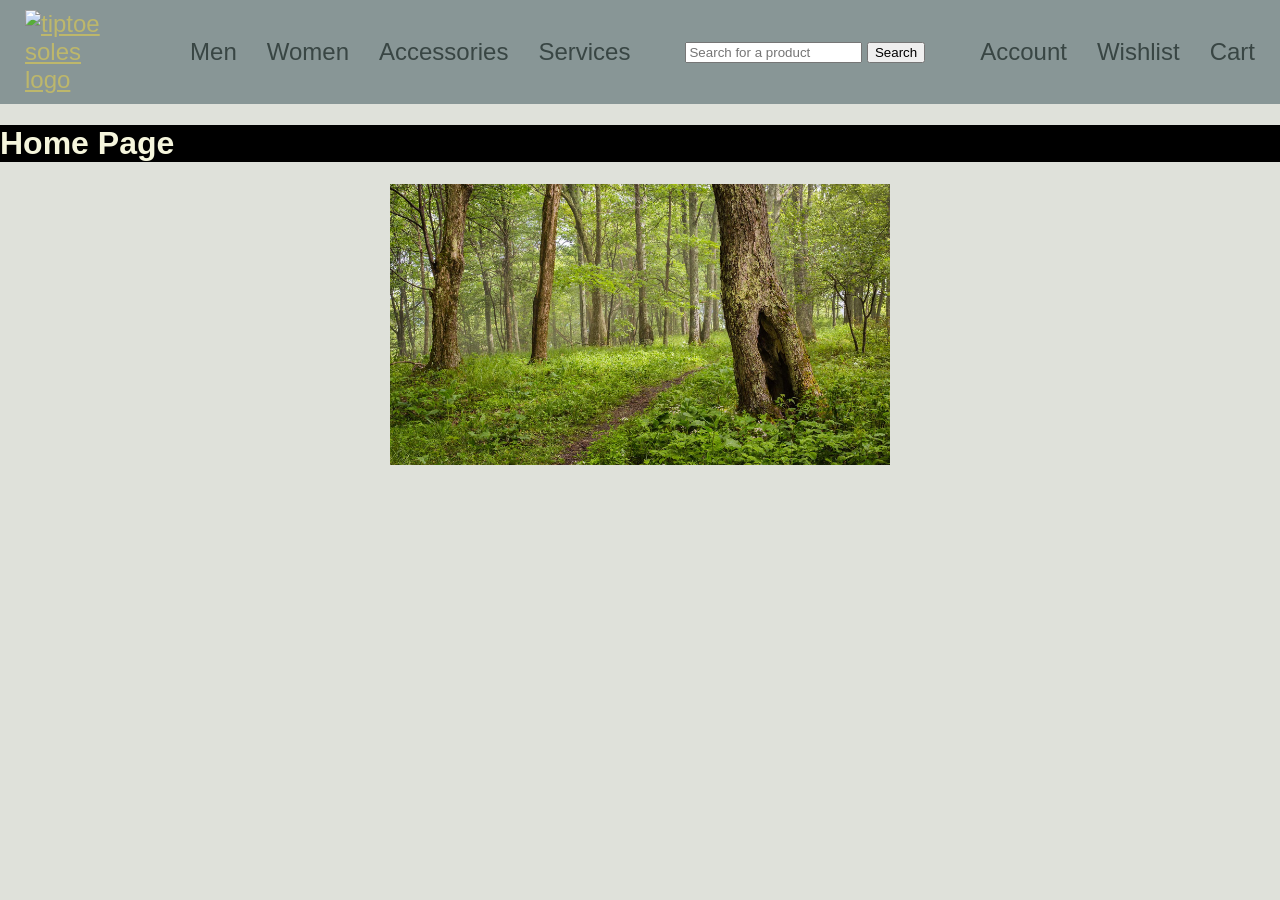
==== index.html @ 70f91149 "responsive" ====
<!DOCTYPE html>
<html lang="en">

<head>
    <title>Tiptoe Soles</title>
    <link rel="icon" href="images/SiteIcon.png">
    <link rel="stylesheet" href="styles.css">
    <link rel="stylesheet" href="responsive.css"
    <meta name="viewport" content="width=device-width,initial-scale=1">
</head>

<body>
    <header class="page-header">
        <button class="nav-button" id="menu-button">
            <img src="Images/burger.svg">
            <div class="bar"></div>
            <div class="bar"></div>
            <div class="bar"></div>

        </button>
        <a href="index.html">
            <img class="logo" src="images/TipToe Soles_Logo.png" alt="tiptoe soles logo">
        </a>
        <!-- category menu -->
        <nav class="navigation">
            <a href="men.html">Men</a>
            <a href="women.html">Women</a>
            <a href="accessories.html">Accessories</a>
            <a href="services.html">Services</a>
        </nav>
        <!-- search form -->
        <form id="search" method="get" action="">
            <input type="search" name="keywords" id="keywords" placeholder="Search for a product">
            <button type="submit">Search</button>
        </form>
        <nav class="navigation">
            <a href="account.html">Account</a>
            <a href="wishlist.html">Wishlist</a>
            <a href="cart.html">Cart</a>
        </nav>
    </header>
    <h1>Home Page</h1>
    <img class="home-image" src="forest.jpg" alt="green forest">
</body>

</html>
---- styles.css ----
:root {
    --alabaster: hsla(77, 11%, 87%, 1);
    --timberwolf: hsla(70, 12%, 81%, 1);
    --ash-gray: hsla(98, 6%, 73%, 1);
    --cadet-gray: hsla(180, 6%, 56%, 1);
    --hookers-green: hsla(169, 10%, 25%, 1);
}

body {
    background-color: var(--alabaster);
    color: var(--hookers-green);
    font-family: Arial, Helvetica, sans-serif;
    margin: 0px;
}

a {
    font-size: 150%;
}

a:link {
    color: darkkhaki;
}

a:visited {
    color: #f97ed0;
}

a:hover {
    color: white;
}

a:active {
    color: chartreuse;
}

h1 {
    color: beige;
    background-color: black;
}

img {
    max-width: 100%;
}

.home-image {
    width: 500px;
    margin: auto;
    display: block;
}

.about-image {
    width: 700px;
    margin: auto;
    display: block;
}

/* header for page */
.page-header {
    display: flex;
    flex-direction: row;
    justify-content: space-between;
    align-items: center;
    background-color: var(--cadet-gray);
    flex-wrap: wrap;
    padding-left: 15px;
    padding-right: 15px;
}

.logo {
    max-width: 100px;
    min-width: 60px;
    padding: 10px;
}
.navigation {
    display: flex;
    flex-direction: row;
    flex-wrap: wrap;
    gap: 10px;
}
.navigation a {
    color: var(--hookers-green);
    text-decoration: none;
    padding: 10px;
}
.nav-button {
   background-color: transparent;
   width: 44px;
   height: 44px;
   border-style: solid;
   border-color: var(--alabaster);
   border-radius: 5px;
   display: none;
}
.nav-button img{
   width: 40px;
}
@media screen and (max-width: 420px){
   .logo{
      max-width: 70px;
   }
}
---- responsive.css ----
@media screen and (max-width: 480px) {
    .logo{
        max-width:70px
    }
    .nav-button {
        display: block;
    }
}
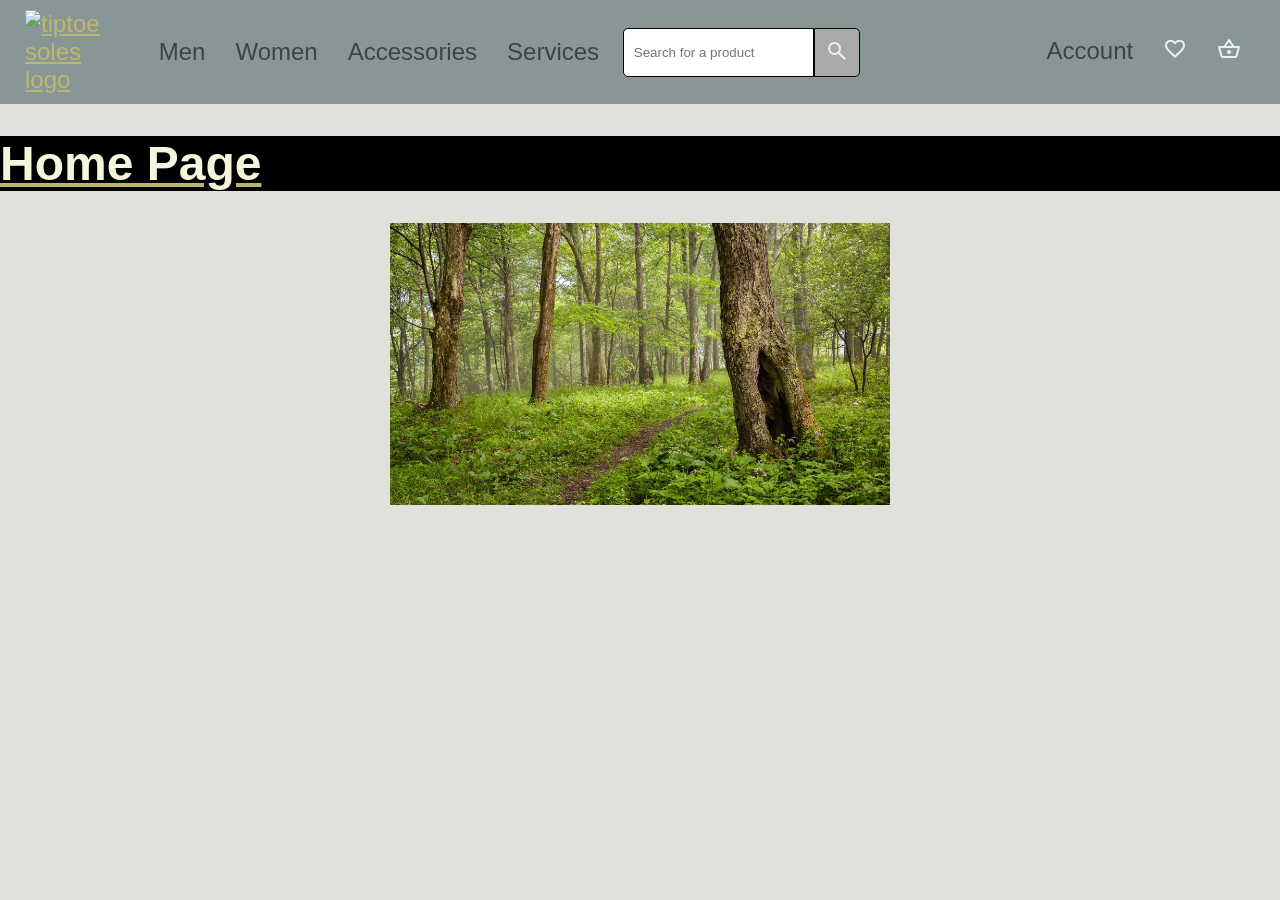
==== commit de4adbb6: "update" ====
--- a/index.html
+++ b/index.html
@@ -5,7 +5,7 @@
     <title>Tiptoe Soles</title>
     <link rel="icon" href="images/SiteIcon.png">
     <link rel="stylesheet" href="styles.css">
-    <link rel="stylesheet" href="responsive.css"
+    <link rel="stylesheet" href="responsive.css">
     <meta name="viewport" content="width=device-width,initial-scale=1">
 </head>
 
@@ -22,7 +22,7 @@
             <img class="logo" src="images/TipToe Soles_Logo.png" alt="tiptoe soles logo">
         </a>
         <!-- category menu -->
-        <nav class="navigation">
+        <nav class="navigation" id="main">
             <a href="men.html">Men</a>
             <a href="women.html">Women</a>
             <a href="accessories.html">Accessories</a>
@@ -31,16 +31,21 @@
         <!-- search form -->
         <form id="search" method="get" action="">
             <input type="search" name="keywords" id="keywords" placeholder="Search for a product">
-            <button type="submit">Search</button>
+            <button type="submit">
+                <img src="Images/search.svg">
+            </button>
+
         </form>
         <nav class="navigation">
             <a href="account.html">Account</a>
-            <a href="wishlist.html">Wishlist</a>
-            <a href="cart.html">Cart</a>
+            <a href="wishlist.html">
+                <img src="Images/wishlist.svg" alt="wishlist">
+            <a href="cart.html">
+                <img src="Images/basket.svg" alt="shopping cart">
         </nav>
     </header>
     <h1>Home Page</h1>
     <img class="home-image" src="forest.jpg" alt="green forest">
 </body>
 
-</html>
+</html>
--- a/styles.css
+++ b/styles.css
@@ -94,8 +94,27 @@
 .nav-button img{
    width: 40px;
 }
+#search {
+    display: flex;
+    flex-direction: row;
+    min-width: 400px;
+    max-width: 100%;
+   }
+   #search input {
+    padding: 10px;
+    border: solid 1px;
+    border-radius:  5px 0px 0px 5px;
+   }
+   #search button {
+    padding: 10px;
+    border: solid 1px;
+    background-color:darkgray;
+    border-radius: 0px 5px 5px 0px;
+   }
+   
 @media screen and (max-width: 420px){
    .logo{
       max-width: 70px;
    }
+   
 }
--- a/responsive.css
+++ b/responsive.css
@@ -5,4 +5,13 @@
     .nav-button {
         display: block;
     }
+    #search button {
+        display: none;
+    }
+    #main {
+        order:3;
+        flex-direction: column;
+        max-height: 0;
+        overflow: hidden;
+    }
 }
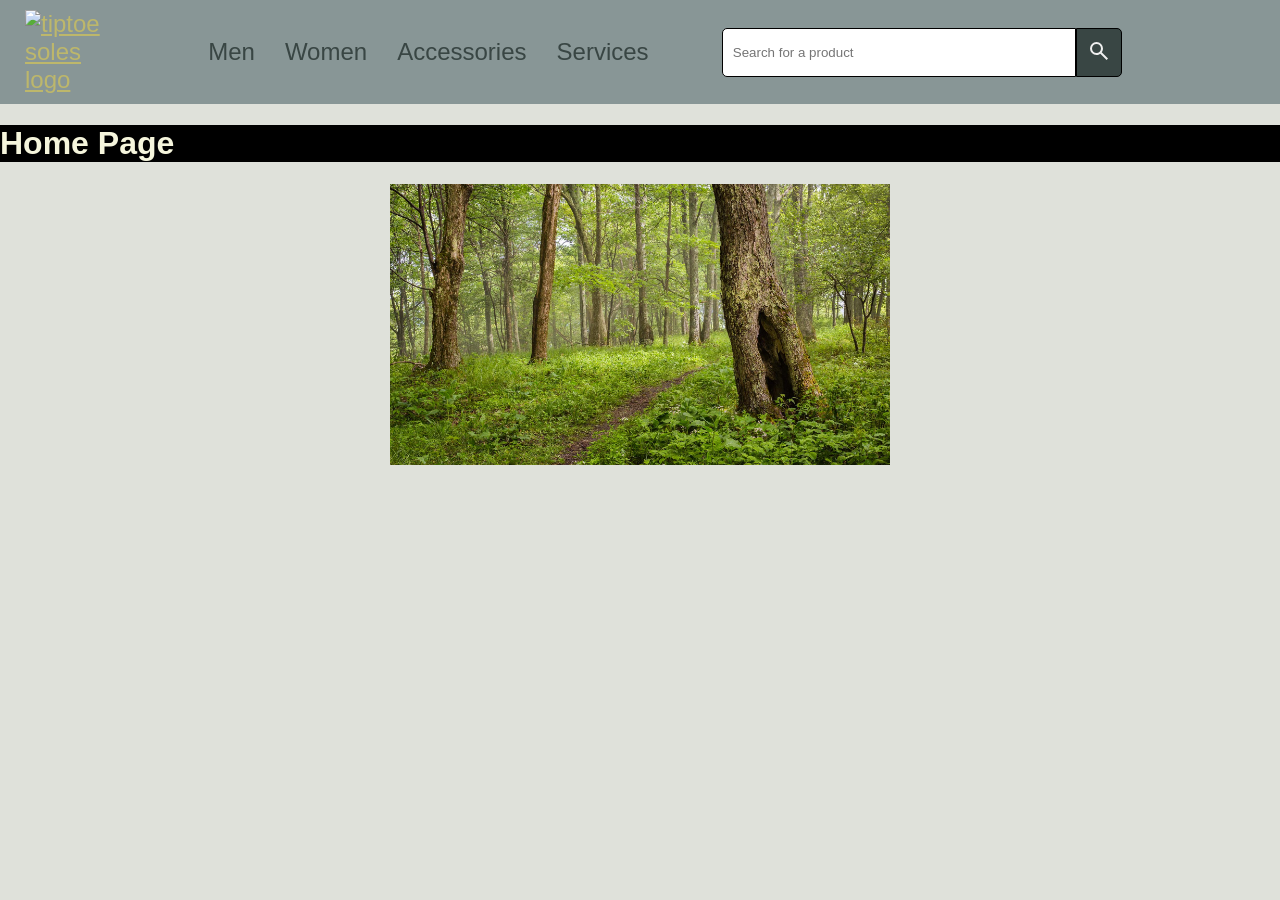
==== commit bfd1652f: "updates from 21/10/2025" ====
--- a/index.html
+++ b/index.html
@@ -6,18 +6,18 @@
     <link rel="icon" href="images/SiteIcon.png">
     <link rel="stylesheet" href="styles.css">
     <link rel="stylesheet" href="responsive.css">
+    <link rel="stylesheet" href="https://cdnjs.cloudflare.com/ajax/libs/font-awesome/7.0.1/css/all.min.css" integrity="sha512-2SwdPD6INVrV/lHTZbO2nodKhrnDdJK9/kg2XD1r9uGqPo1cUbujc+IYdlYdEErWNu69gVcYgdxlmVmzTWnetw==" crossorigin="anonymous" referrerpolicy="no-referrer" />
     <meta name="viewport" content="width=device-width,initial-scale=1">
+    <script src="script.js"></script>
 </head>
 
 <body>
     <header class="page-header">
         <button class="nav-button" id="menu-button">
             <img src="Images/burger.svg">
-            <div class="bar"></div>
-            <div class="bar"></div>
-            <div class="bar"></div>
-
-        </button>
+            </button> 
+           
+        
         <a href="index.html">
             <img class="logo" src="images/TipToe Soles_Logo.png" alt="tiptoe soles logo">
         </a>
@@ -36,12 +36,21 @@
             </button>
 
         </form>
-        <nav class="navigation">
-            <a href="account.html">Account</a>
+        <nav class="navigation" id="user-nav">
+            <a href="account.html">
+                <i class="fa-solid fa-user"></i>
+                <span class="sr-only">account</span>
+                </a>
+            
             <a href="wishlist.html">
-                <img src="Images/wishlist.svg" alt="wishlist">
+                <i class="fa-solid fa-heart"></i>
+                <span class="sr-only">wishlist</span>
+                </a>
             <a href="cart.html">
-                <img src="Images/basket.svg" alt="shopping cart">
+                <i class="fa-solid fa-cart-shopping"></i>
+                <span class="sr-only">cart</span>
+                </a>
+
         </nav>
     </header>
     <h1>Home Page</h1>
--- a/styles.css
+++ b/styles.css
@@ -4,6 +4,7 @@
     --ash-gray: hsla(98, 6%, 73%, 1);
     --cadet-gray: hsla(180, 6%, 56%, 1);
     --hookers-green: hsla(169, 10%, 25%, 1);
+    color-scheme: light dark;
 }
 
 body {
@@ -68,53 +69,80 @@
 
 .logo {
     max-width: 100px;
-    min-width: 60px;
+    min-width: 30px;
     padding: 10px;
 }
+
 .navigation {
     display: flex;
     flex-direction: row;
     flex-wrap: wrap;
     gap: 10px;
 }
+
 .navigation a {
     color: var(--hookers-green);
     text-decoration: none;
     padding: 10px;
 }
+.navigation a:hover {
+    color: var(--alabaster);
+}
+
 .nav-button {
-   background-color: transparent;
-   width: 44px;
-   height: 44px;
-   border-style: solid;
-   border-color: var(--alabaster);
-   border-radius: 5px;
-   display: none;
+    background-color: transparent;
+    width: 44px;
+    height: 44px;
+    border-style: solid;
+    border-color: var(--alabaster);
+    border-radius: 5px;
+    display: none;
 }
-.nav-button img{
-   width: 40px;
+
+.nav-button img {
+    width: 40px;
 }
+
 #search {
     display: flex;
     flex-direction: row;
     min-width: 400px;
     max-width: 100%;
-   }
-   #search input {
+}
+
+#search input {
     padding: 10px;
     border: solid 1px;
-    border-radius:  5px 0px 0px 5px;
-   }
-   #search button {
+    border-radius: 5px 0px 0px 5px;
+    flex: 1;
+}
+
+#search button {
     padding: 10px;
     border: solid 1px;
-    background-color:darkgray;
+    background-color: var(--hookers-green);
     border-radius: 0px 5px 5px 0px;
-   }
-   
+}
+
+.sr-only {
+    position: absolute;
+    left: -10000px;
+    top: auto;
+    width: 1px;
+    height: 1px;
+    overflow: hidden;
+}
 @media screen and (max-width: 420px){
    .logo{
       max-width: 70px;
    }
    
 }
+.sr-only {
+position:absolute;
+left:-10000px;
+top:auto;
+width:1px;
+height:1px;
+overflow:hidden;
+}
--- a/responsive.css
+++ b/responsive.css
@@ -1,17 +1,49 @@
+
 @media screen and (max-width: 480px) {
-    .logo{
-        max-width:70px
+    .logo {
+        max-width:40px;
+    }
+    .logo-link {
+        align-self: flex-start;
+    }
+    .page-header {
+        justify-content: flex-start;
+        padding-left: 5px;
+        padding-right: 5px;
     }
     .nav-button {
         display: block;
+    }
+    #search {
+        min-width: 50px;
+        /* max-width: 170px; */
+        flex: 1;
+    }
+    #search input {
+        max-width: 100%;
     }
     #search button {
         display: none;
     }
     #main {
-        order:3;
+        order: 3;
         flex-direction: column;
-        max-height: 0;
+        max-height: 0px;
         overflow: hidden;
+        transition: max-height 0.5s;
+        flex-wrap: nowrap;
     }
-}+    #main.open{
+        max-height: 50vh;
+    }
+    #user-nav a:nth-child(1) {
+        display: none;
+    }
+    #user-nav {
+        gap: 5px;
+        font-size: 0.7em;
+    }
+    #user-nav a {
+        padding: 5px;
+    }
+}
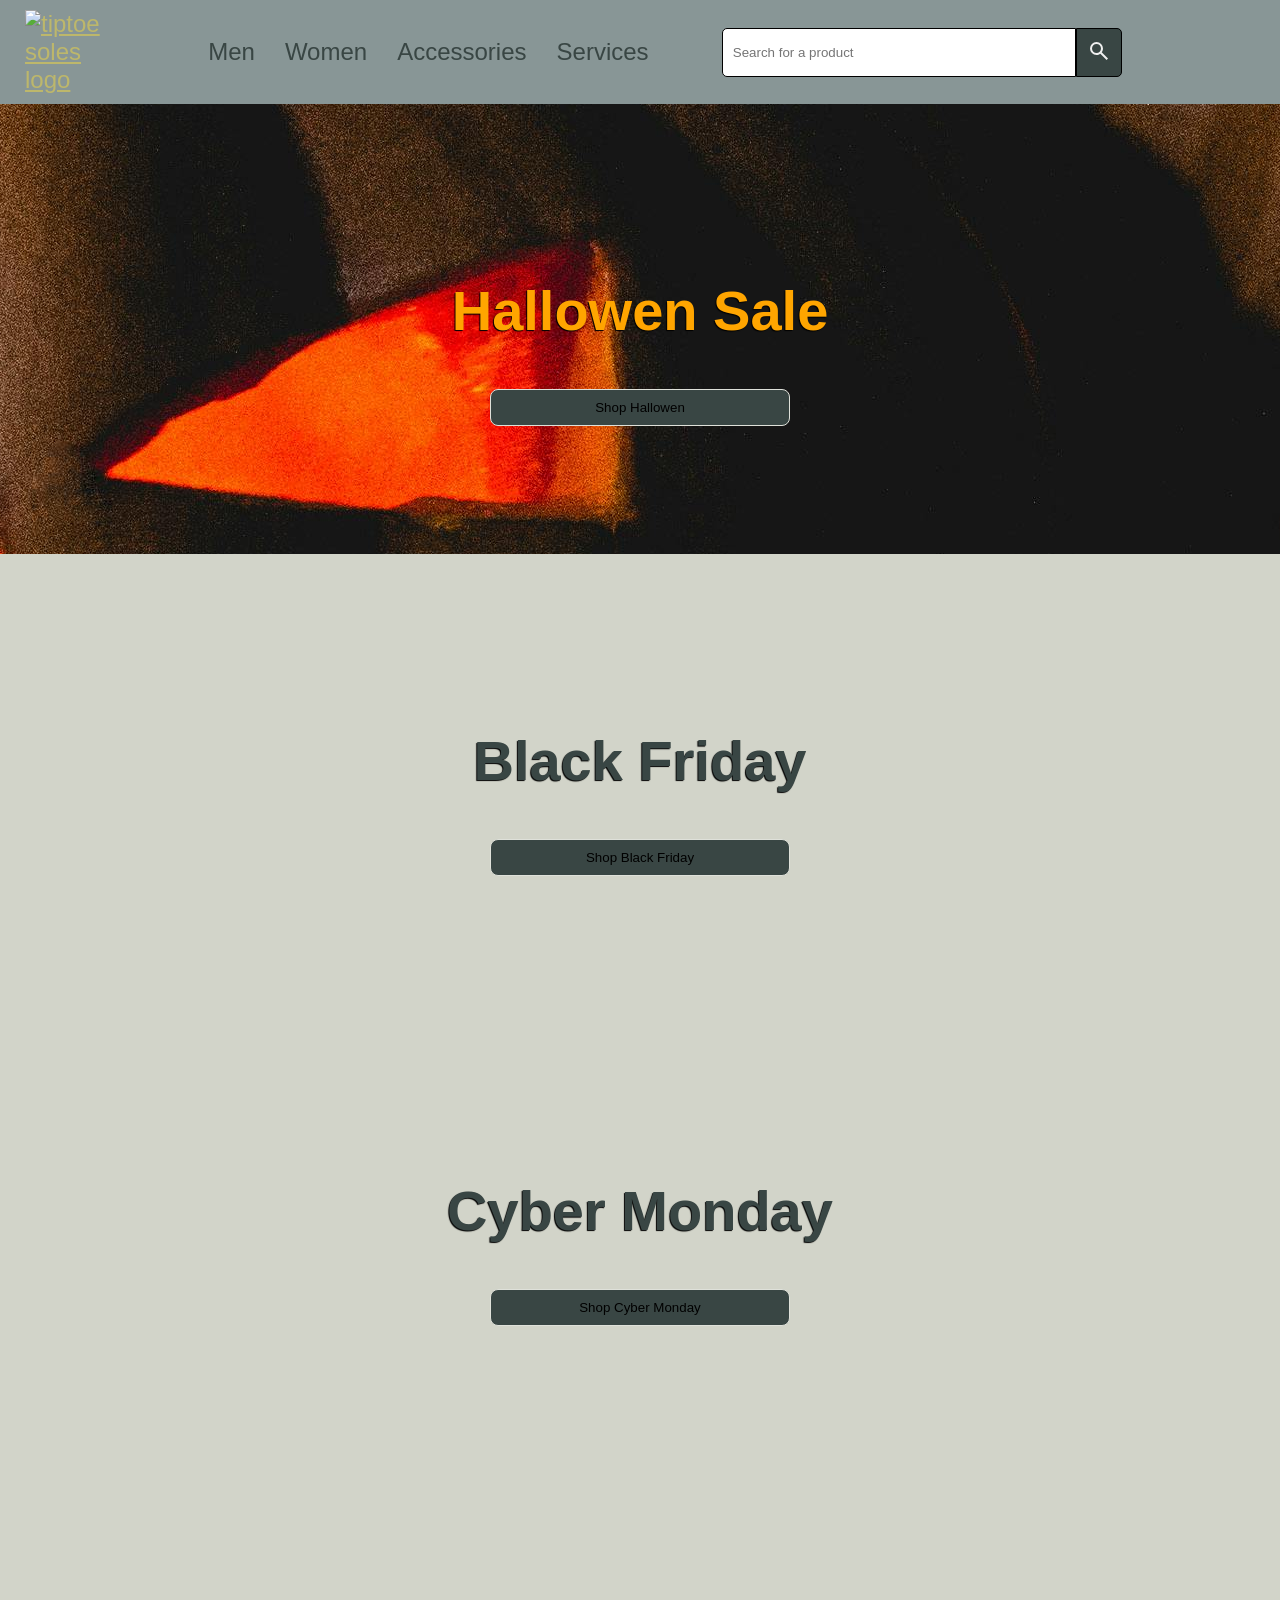
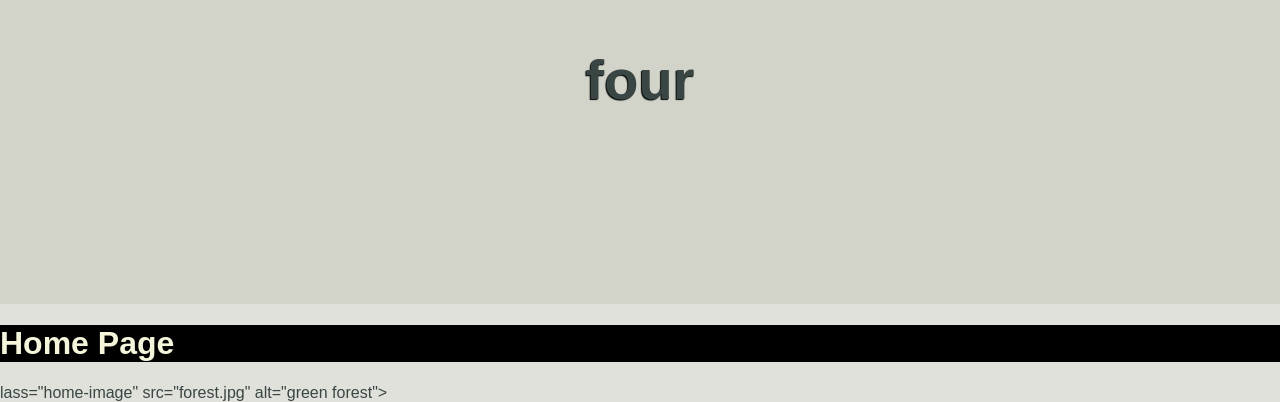
==== commit 7ae3d7ea: "28/10/2025 11:04am" ====
--- a/index.html
+++ b/index.html
@@ -7,8 +7,10 @@
     <link rel="stylesheet" href="styles.css">
     <link rel="stylesheet" href="responsive.css">
     <link rel="stylesheet" href="https://cdnjs.cloudflare.com/ajax/libs/font-awesome/7.0.1/css/all.min.css" integrity="sha512-2SwdPD6INVrV/lHTZbO2nodKhrnDdJK9/kg2XD1r9uGqPo1cUbujc+IYdlYdEErWNu69gVcYgdxlmVmzTWnetw==" crossorigin="anonymous" referrerpolicy="no-referrer" />
+    <link rel="stylesheet" href="https://unpkg.com/flickity@2/dist/flickity.min.css">
     <meta name="viewport" content="width=device-width,initial-scale=1">
     <script src="script.js"></script>
+    <script src="https://unpkg.com/flickity@2/dist/flickity.pkgd.min.js"></script>
 </head>
 
 <body>
@@ -17,7 +19,7 @@
             <img src="Images/burger.svg">
             </button> 
            
-        
+
         <a href="index.html">
             <img class="logo" src="images/TipToe Soles_Logo.png" alt="tiptoe soles logo">
         </a>
@@ -53,8 +55,25 @@
 
         </nav>
     </header>
-    <h1>Home Page</h1>
-    <img class="home-image" src="forest.jpg" alt="green forest">
+    <!--banner-->
+    <div class="main-carousel" data-flickity='{ "cellAlign": "left", "contain": true }'>
+    <div class="slide">
+        <h2>Hallowen Sale</h2>
+        <button>Shop Hallowen</button>
+    </div>
+    <div class="slide">
+        <h2>Black Friday</h2>
+        <button>Shop Black Friday</button>
+    </div>
+    <div class="slide">
+        <h2>Cyber Monday</h2>
+        <button>Shop Cyber Monday</button>
+    </div>
+    <div class="slide">
+        <h2>four</h2>
+    </div>
+    </div>
+    <h1>Home Page</h1>lass="home-image" src="forest.jpg" alt="green forest">
 </body>
 
 </html>
--- a/styles.css
+++ b/styles.css
@@ -145,4 +145,32 @@
 width:1px;
 height:1px;
 overflow:hidden;
-}+}
+
+/*------carousel------*/
+.slide {
+    width: 100%;
+    display: flex;
+    flex-direction: column;
+    justify-content: center;
+    align-items: center;
+    min-height: 50vh;
+    background-color: var(--timberwolf);
+    background-position: center;
+}
+.slide h2{
+    font-size: 3.5em;
+    text-shadow: -1px 1px 1px black;
+    
+}
+.slide button{
+    padding: 10px;
+    background-color: var(--hookers-green);
+    min-width: 300px;
+    border: solid 1px var(--alabaster);
+    border-radius: 8px;
+}
+.slide:nth-child(1){
+        background-image: url(Images/Halloween.jpg);
+        color: orange;
+    }
--- a/responsive.css
+++ b/responsive.css
@@ -1,4 +1,11 @@
-
+:root {
+    --alabaster: hsla(77, 11%, 87%, 1);
+    --timberwolf: hsla(70, 12%, 81%, 1);
+    --ash-gray: hsla(98, 6%, 73%, 1);
+    --cadet-gray: hsla(180, 6%, 56%, 1);
+    --hookers-green: hsla(169, 10%, 25%, 1);
+    color-scheme: light dark;
+}
 @media screen and (max-width: 480px) {
     .logo {
         max-width:40px;
@@ -10,6 +17,7 @@
         justify-content: flex-start;
         padding-left: 5px;
         padding-right: 5px;
+        position: relative;
     }
     .nav-button {
         display: block;
@@ -32,7 +40,14 @@
         overflow: hidden;
         transition: max-height 0.5s;
         flex-wrap: nowrap;
+        position: absolute;
+        top: 100%;
+        left: 0px;
+        min-width: 100%;
+        background-color: var(--cadet-gray);
+        z-index: 999;
     }
+    
     #main.open{
         max-height: 50vh;
     }
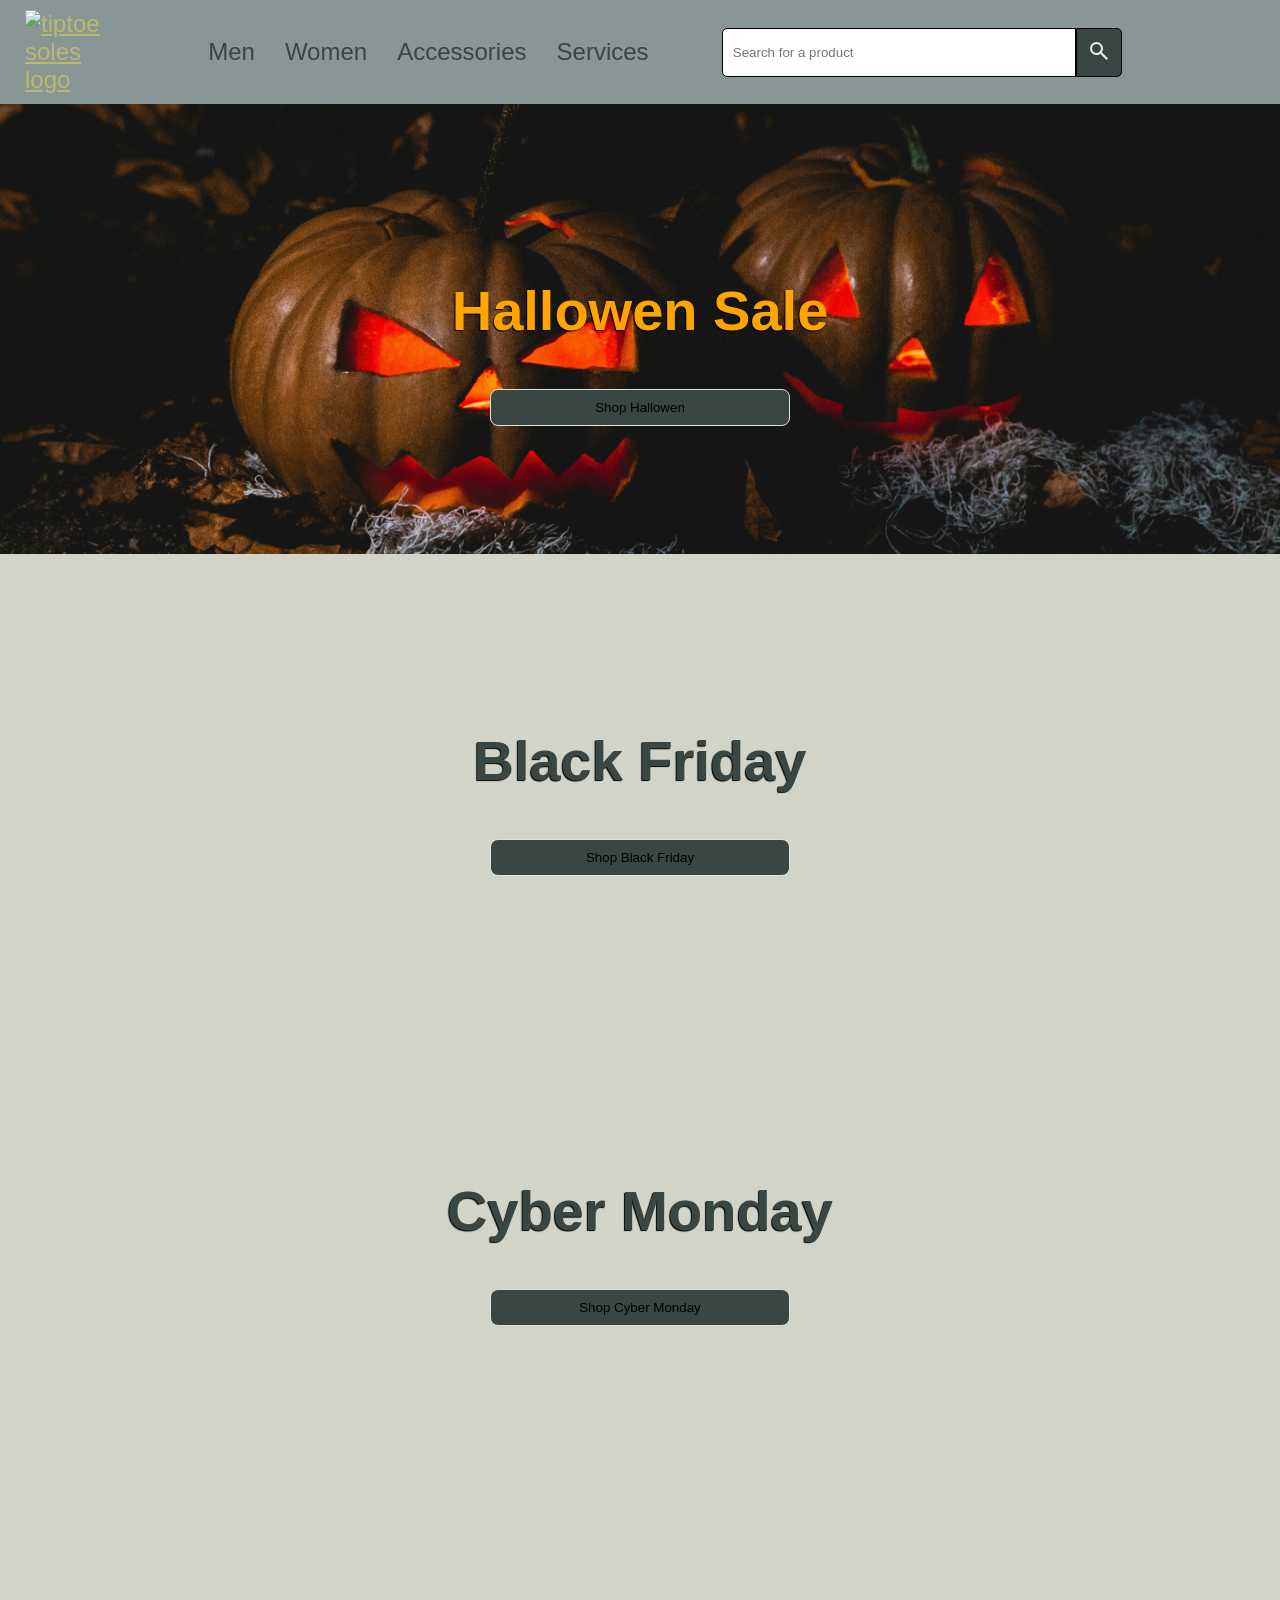
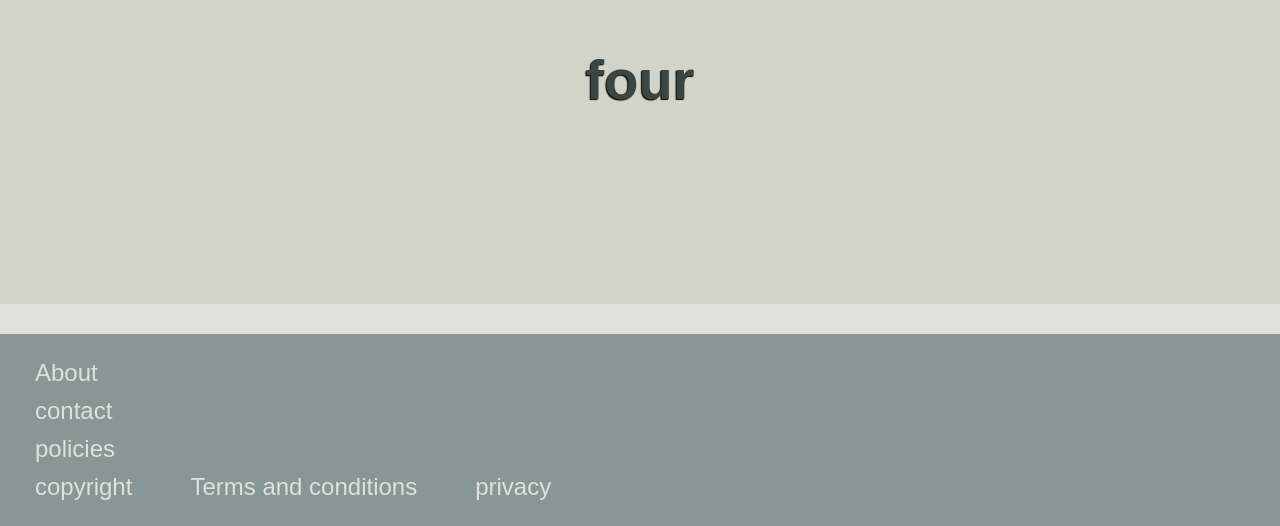
==== commit 75cf960c: "added footer" ====
--- a/index.html
+++ b/index.html
@@ -73,7 +73,39 @@
         <h2>four</h2>
     </div>
     </div>
-    <h1>Home Page</h1>lass="home-image" src="forest.jpg" alt="green forest">
+    <main class="main-content"></main>
+    <footer class="main-footer">
+        <nav class="footer-nav">
+            <a href="about.html">About</a>
+            <a href="contact.html">contact</a>
+            <a href="#">policies</a>
+            </nav>
+        <nav class="social-nav">
+
+            <a href="https://facebook.com">
+                <i class="fa-brands fa-square-facebook"></i>
+                <span class="sr-only">facebook</span>
+            </a>
+            <a href="https://instagram.com">
+                <i class="fa-brands fa-square-instagram"></i>
+                <span class="sr-only">instagram</span>
+            </a>
+             <a href="https://tiktok.com">
+                <i class="fa-brands fa-tiktok"></i>
+                <span class="sr-only">tiktok</span>
+             </a>
+             <a href="https://linkedin.com">
+                <span class="sr-only">linkedin</span>
+                <i class="fa-brands fa-linkedin"></i>
+             </a>
+             </nav>
+        <nav class="legal-nav">
+        <a href="#">copyright</a>
+        <a href="#">Terms and conditions</a>
+        <a href="#">privacy</a>
+        </nav>
+    </footer>
+   
 </body>
 
 </html>
--- a/styles.css
+++ b/styles.css
@@ -12,6 +12,10 @@
     color: var(--hookers-green);
     font-family: Arial, Helvetica, sans-serif;
     margin: 0px;
+    min-height: 100vh;
+    display: grid;
+    grid-template-rows: auto auto 1fr auto ;
+
 }
 
 a {
@@ -133,9 +137,7 @@
     overflow: hidden;
 }
 @media screen and (max-width: 420px){
-   .logo{
-      max-width: 70px;
-   }
+  
    
 }
 .sr-only {
@@ -157,6 +159,7 @@
     min-height: 50vh;
     background-color: var(--timberwolf);
     background-position: center;
+    background-size: cover;
 }
 .slide h2{
     font-size: 3.5em;
@@ -173,4 +176,35 @@
 .slide:nth-child(1){
         background-image: url(Images/Halloween.jpg);
         color: orange;
-    }+    }
+nav a{
+    text-decoration: none;
+}
+.main-footer {
+    display: flex;
+    flex-flow: row wrap;
+    justify-content: space-between;
+    background-color: var(--cadet-gray);    
+    padding: 20px 30px;
+    margin-top: 30px;
+}
+.footer-nav {
+    display: flex;
+    flex-direction: column;
+}
+.footer-nav a, .social-nav a, .legal-nav a{
+    color: var(--alabaster);
+    padding: 5px;
+}
+.social-nav {
+    display: flex;
+    flex-direction: row;
+    gap: 20px;
+    font-size: 120%;
+}
+.legal-nav{
+    min-width: 100%;
+    display: flex;
+    flex-direction: row;
+    gap: 3em;
+}
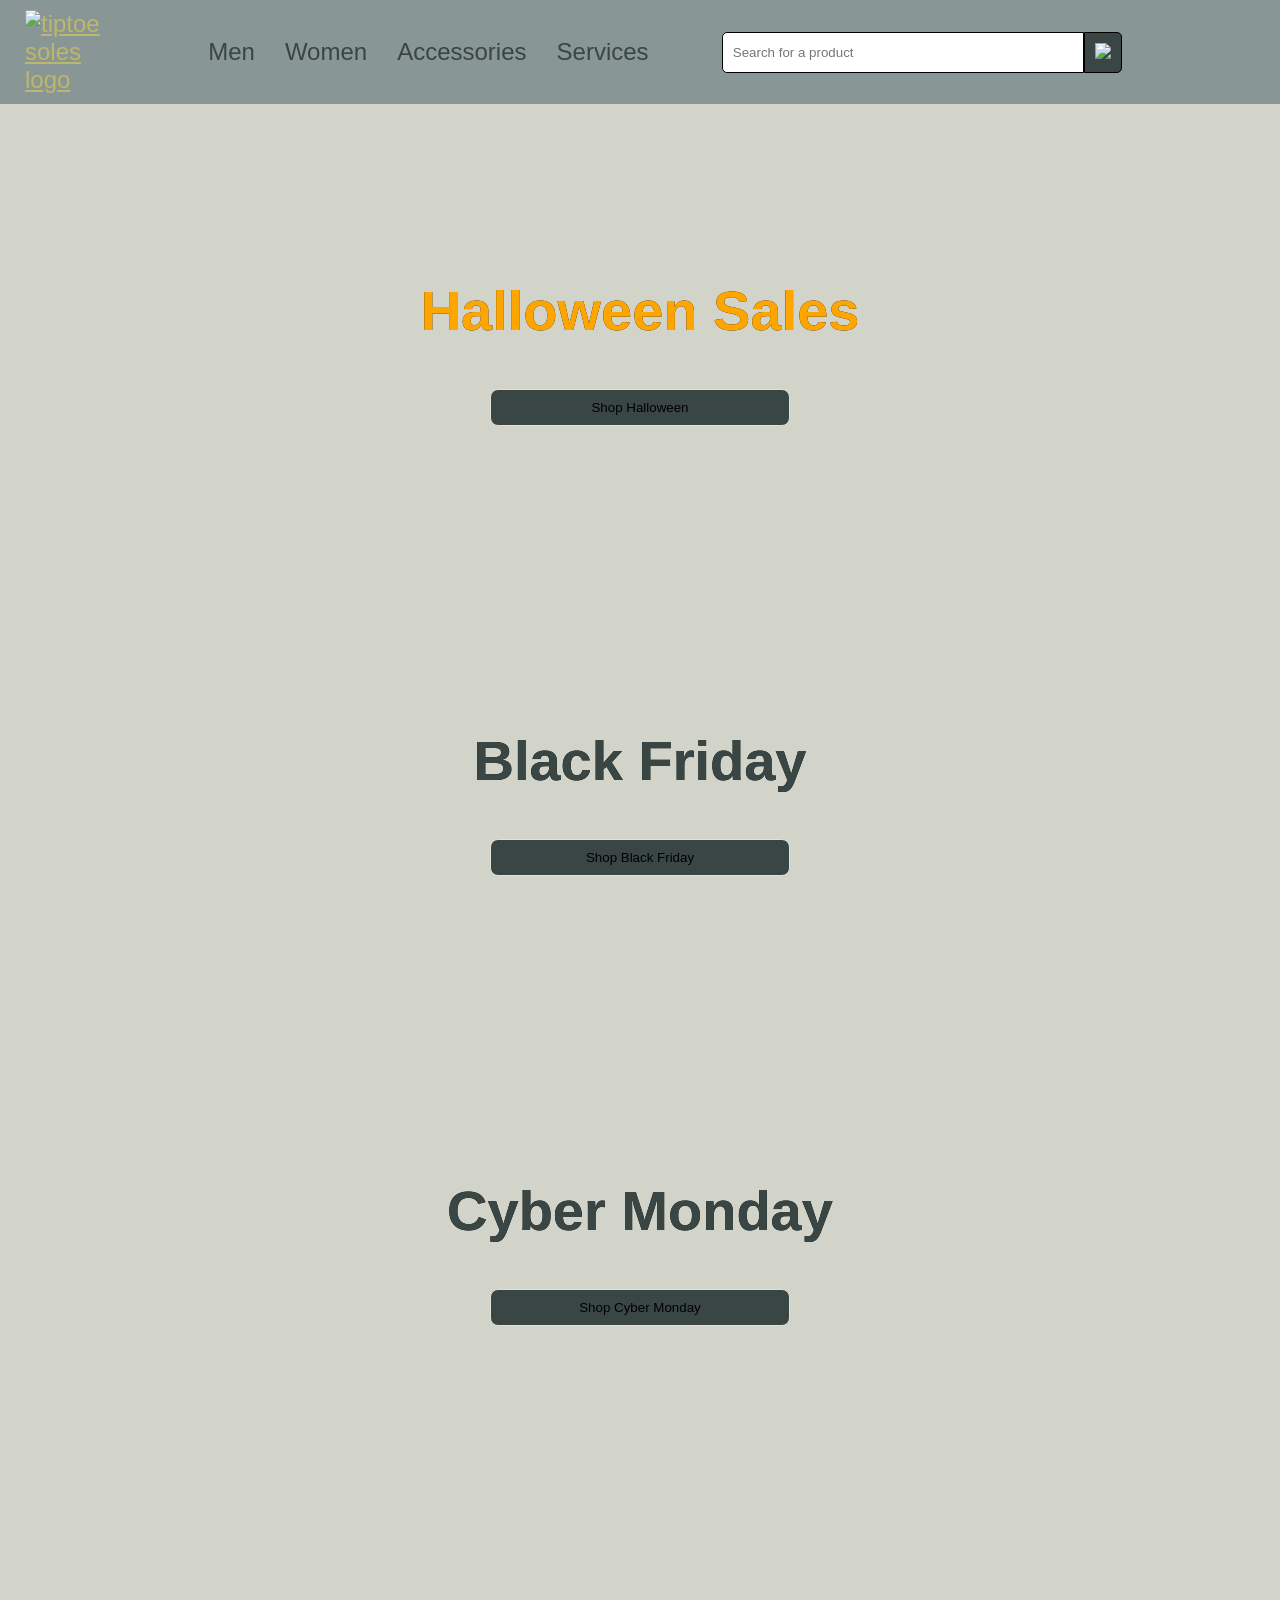
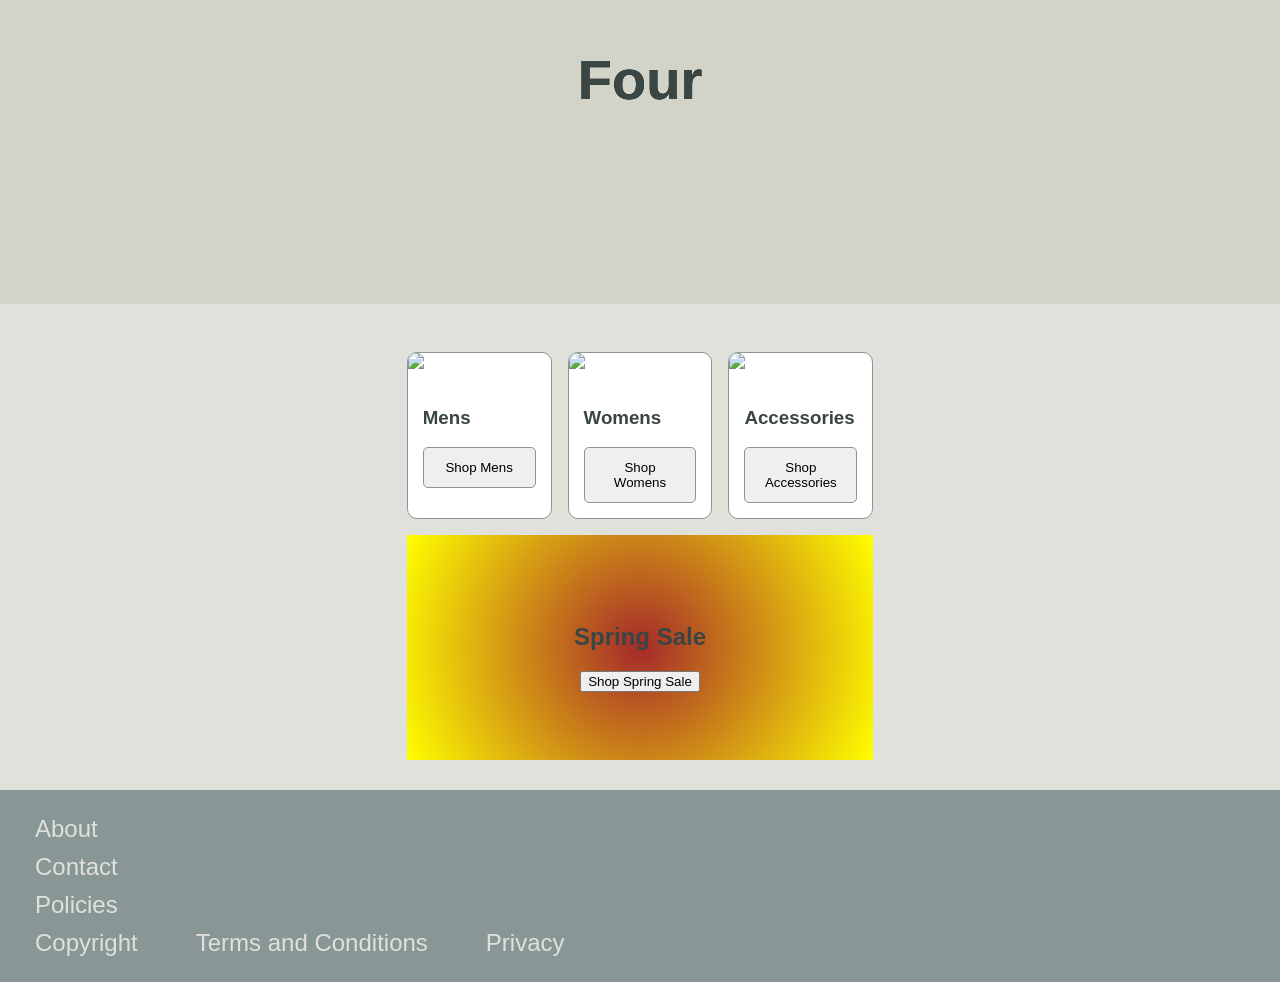
==== commit bf45523c: "catching up" ====
--- a/index.html
+++ b/index.html
@@ -6,7 +6,9 @@
     <link rel="icon" href="images/SiteIcon.png">
     <link rel="stylesheet" href="styles.css">
     <link rel="stylesheet" href="responsive.css">
-    <link rel="stylesheet" href="https://cdnjs.cloudflare.com/ajax/libs/font-awesome/7.0.1/css/all.min.css" integrity="sha512-2SwdPD6INVrV/lHTZbO2nodKhrnDdJK9/kg2XD1r9uGqPo1cUbujc+IYdlYdEErWNu69gVcYgdxlmVmzTWnetw==" crossorigin="anonymous" referrerpolicy="no-referrer" />
+    <link rel="stylesheet" href="https://cdnjs.cloudflare.com/ajax/libs/font-awesome/7.0.1/css/all.min.css"
+        integrity="sha512-2SwdPD6INVrV/lHTZbO2nodKhrnDdJK9/kg2XD1r9uGqPo1cUbujc+IYdlYdEErWNu69gVcYgdxlmVmzTWnetw=="
+        crossorigin="anonymous" referrerpolicy="no-referrer" />
     <link rel="stylesheet" href="https://unpkg.com/flickity@2/dist/flickity.min.css">
     <meta name="viewport" content="width=device-width,initial-scale=1">
     <script src="script.js"></script>
@@ -16,11 +18,9 @@
 <body>
     <header class="page-header">
         <button class="nav-button" id="menu-button">
-            <img src="Images/burger.svg">
-            </button> 
-           
-
-        <a href="index.html">
+            <img src="images/burger.svg">
+        </button>
+        <a href="index.html" class="logo-link">
             <img class="logo" src="images/TipToe Soles_Logo.png" alt="tiptoe soles logo">
         </a>
         <!-- category menu -->
@@ -34,78 +34,109 @@
         <form id="search" method="get" action="">
             <input type="search" name="keywords" id="keywords" placeholder="Search for a product">
             <button type="submit">
-                <img src="Images/search.svg">
+                <img src="images/search.svg">
             </button>
-
         </form>
         <nav class="navigation" id="user-nav">
             <a href="account.html">
                 <i class="fa-solid fa-user"></i>
-                <span class="sr-only">account</span>
-                </a>
-            
+                <span class="sr-only">Account</span>
+            </a>
             <a href="wishlist.html">
                 <i class="fa-solid fa-heart"></i>
-                <span class="sr-only">wishlist</span>
-                </a>
+                <span class="sr-only">Wishlist</span>
+            </a>
             <a href="cart.html">
-                <i class="fa-solid fa-cart-shopping"></i>
-                <span class="sr-only">cart</span>
-                </a>
-
+                <i class="fa-solid fa-bag-shopping"></i>
+                <span class="sr-only">Shopping Bag</span>
+            </a>
         </nav>
     </header>
-    <!--banner-->
+    <!-- banner -->
     <div class="main-carousel" data-flickity='{ "cellAlign": "left", "contain": true }'>
-    <div class="slide">
-        <h2>Hallowen Sale</h2>
-        <button>Shop Hallowen</button>
+        <div class="slide">
+            <h2>Halloween Sales</h2>
+            <button>Shop Halloween</button>
+        </div>
+        <div class="slide">
+            <h2>Black Friday</h2>
+            <button>Shop Black Friday</button>
+        </div>
+        <div class="slide">
+            <h2>Cyber Monday</h2>
+            <button>Shop Cyber Monday</button>
+        </div>
+        <div class="slide">
+            <h2>Four</h2>
+        </div>
     </div>
-    <div class="slide">
-        <h2>Black Friday</h2>
-        <button>Shop Black Friday</button>
-    </div>
-    <div class="slide">
-        <h2>Cyber Monday</h2>
-        <button>Shop Cyber Monday</button>
-    </div>
-    <div class="slide">
-        <h2>four</h2>
-    </div>
-    </div>
-    <main class="main-content"></main>
+    <main class="main-content">
+        <div class="scrollbox">
+            <div class="card-container">
+                <div class="card">
+                    <img src="images/shoes/Mens4by3.png">
+                    <div class="card-content">
+                        <h3>Mens</h3>
+                        <button type="button">
+                            Shop Mens
+                        </button>
+                    </div>
+                </div>
+                <div class="card">
+                    <img src="images/shoes/Womens.jpg">
+                    <div class="card-content">
+                        <h3>Womens</h3>
+                        <button type="button">
+                            Shop Womens
+                        </button>
+                    </div>
+                </div>
+                <div class="card">
+                    <img src="images/shoes/Accessories.jpg">
+                    <div class="card-content">
+                        <h3>Accessories</h3>
+                        <button type="button">
+                            Shop Accessories
+                        </button>
+                    </div>
+                </div>
+            </div>
+        </div>
+        <div class="banner2">
+            <h2>Spring Sale</h2>
+            <button type="button">Shop Spring Sale</button>
+        </div>
+    </main>
     <footer class="main-footer">
         <nav class="footer-nav">
             <a href="about.html">About</a>
-            <a href="contact.html">contact</a>
-            <a href="#">policies</a>
-            </nav>
+            <a href="contact.html">Contact</a>
+            <a href="#">Policies</a>
+        </nav>
         <nav class="social-nav">
-
             <a href="https://facebook.com">
-                <i class="fa-brands fa-square-facebook"></i>
-                <span class="sr-only">facebook</span>
+                <i class="fa-brands fa-facebook"></i>
+                <span class="sr-only">Facebook</span>
             </a>
             <a href="https://instagram.com">
                 <i class="fa-brands fa-square-instagram"></i>
-                <span class="sr-only">instagram</span>
+                <span class="sr-only">Facebook</span>
             </a>
-             <a href="https://tiktok.com">
+            <a href="https://tiktok.com">
                 <i class="fa-brands fa-tiktok"></i>
-                <span class="sr-only">tiktok</span>
-             </a>
-             <a href="https://linkedin.com">
-                <span class="sr-only">linkedin</span>
+                <span class="sr-only">TikTok</span>
+            </a>
+            <a href="https://linkedin.com">
                 <i class="fa-brands fa-linkedin"></i>
-             </a>
-             </nav>
+                <span class="sr-only">LinkedIn</span>
+            </a>
+        </nav>
         <nav class="legal-nav">
-        <a href="#">copyright</a>
-        <a href="#">Terms and conditions</a>
-        <a href="#">privacy</a>
+            <a href="#">Copyright</a>
+            <a href="#">Terms and Conditions</a>
+            <a href="#">Privacy</a>
         </nav>
     </footer>
-   
 </body>
 
 </html>
--- a/styles.css
+++ b/styles.css
@@ -14,8 +14,7 @@
     margin: 0px;
     min-height: 100vh;
     display: grid;
-    grid-template-rows: auto auto 1fr auto ;
-
+    grid-template-rows: auto auto 1fr auto;
 }
 
 a {
@@ -136,55 +135,45 @@
     height: 1px;
     overflow: hidden;
 }
-@media screen and (max-width: 420px){
-  
-   
-}
-.sr-only {
-position:absolute;
-left:-10000px;
-top:auto;
-width:1px;
-height:1px;
-overflow:hidden;
-}
-
-/*------carousel------*/
+
+/* -------------- carousel ----------------- */
 .slide {
-    width: 100%;
+    width: 100vw;
     display: flex;
     flex-direction: column;
     justify-content: center;
     align-items: center;
     min-height: 50vh;
     background-color: var(--timberwolf);
+    background-size: cover;
     background-position: center;
-    background-size: cover;
-}
-.slide h2{
+}
+.slide h2 {
     font-size: 3.5em;
-    text-shadow: -1px 1px 1px black;
-    
-}
-.slide button{
+    text-shadow: 0px 0px 0px black;
+    /* color: white; */
+}
+.slide button {
     padding: 10px;
     background-color: var(--hookers-green);
     min-width: 300px;
     border: solid 1px var(--alabaster);
     border-radius: 8px;
 }
-.slide:nth-child(1){
-        background-image: url(Images/Halloween.jpg);
-        color: orange;
-    }
-nav a{
+.slide:nth-child(1) {
+    background-image: url("images/slides/pexels-ifreestock-619418.jpg") ;
+    color: orange;
+}
+
+nav a {
     text-decoration: none;
 }
+
 .main-footer {
     display: flex;
     flex-flow: row wrap;
     justify-content: space-between;
-    background-color: var(--cadet-gray);    
+    background-color: var(--cadet-gray);
     padding: 20px 30px;
     margin-top: 30px;
 }
@@ -192,7 +181,7 @@
     display: flex;
     flex-direction: column;
 }
-.footer-nav a, .social-nav a, .legal-nav a{
+.footer-nav a, .social-nav a, .legal-nav a {
     color: var(--alabaster);
     padding: 5px;
 }
@@ -202,9 +191,51 @@
     gap: 20px;
     font-size: 120%;
 }
-.legal-nav{
+.legal-nav {
     min-width: 100%;
     display: flex;
     flex-direction: row;
     gap: 3em;
+}
+
+/* content */
+.card-container {
+    display: flex;
+    flex-direction: row;
+    gap: 1em;
+}
+.card img {
+    max-width: 100%;
+}
+.card-content {
+    padding: 15px;
+}
+.card {
+    flex: 1;
+    background-color: white;
+    border: 1px solid var(--cadet-gray);
+    border-radius: 10px;
+    overflow: hidden;
+}
+.card button {
+    min-width: 100%;
+    padding: 12px;
+    border: 1px solid var(--cadet-gray);
+    border-radius: 5px;
+}
+.main-content {
+    margin-top: 3em;
+    margin-left: auto;
+    margin-right: auto;
+    max-width: 80vw;
+}
+.banner2 {
+    min-height: 25vh;
+    display: flex;
+    flex-direction: column;
+    justify-content: center;
+    align-items: center;
+    /* background: linear-gradient( 45deg,brown,yellow,green ); */
+    background: radial-gradient(circle,brown,yellow);
+    margin-top: 1em;
 }
--- a/responsive.css
+++ b/responsive.css
@@ -1,11 +1,3 @@
-:root {
-    --alabaster: hsla(77, 11%, 87%, 1);
-    --timberwolf: hsla(70, 12%, 81%, 1);
-    --ash-gray: hsla(98, 6%, 73%, 1);
-    --cadet-gray: hsla(180, 6%, 56%, 1);
-    --hookers-green: hsla(169, 10%, 25%, 1);
-    color-scheme: light dark;
-}
 @media screen and (max-width: 480px) {
     .logo {
         max-width:40px;
@@ -38,17 +30,16 @@
         flex-direction: column;
         max-height: 0px;
         overflow: hidden;
+        width: 100%;
         transition: max-height 0.5s;
         flex-wrap: nowrap;
         position: absolute;
         top: 100%;
         left: 0px;
-        min-width: 100%;
         background-color: var(--cadet-gray);
         z-index: 999;
     }
-    
-    #main.open{
+    #main.open {
         max-height: 50vh;
     }
     #user-nav a:nth-child(1) {
@@ -61,4 +52,17 @@
     #user-nav a {
         padding: 5px;
     }
-}
+    .main-content {
+        max-width: 100vw;
+    }
+    .card {
+        min-width: 30vw;
+        flex-shrink: 0;
+    }
+    .card-container {
+        min-width: 170vw;
+    }
+    .scrollbox {
+        overflow-x: scroll;
+    }
+}
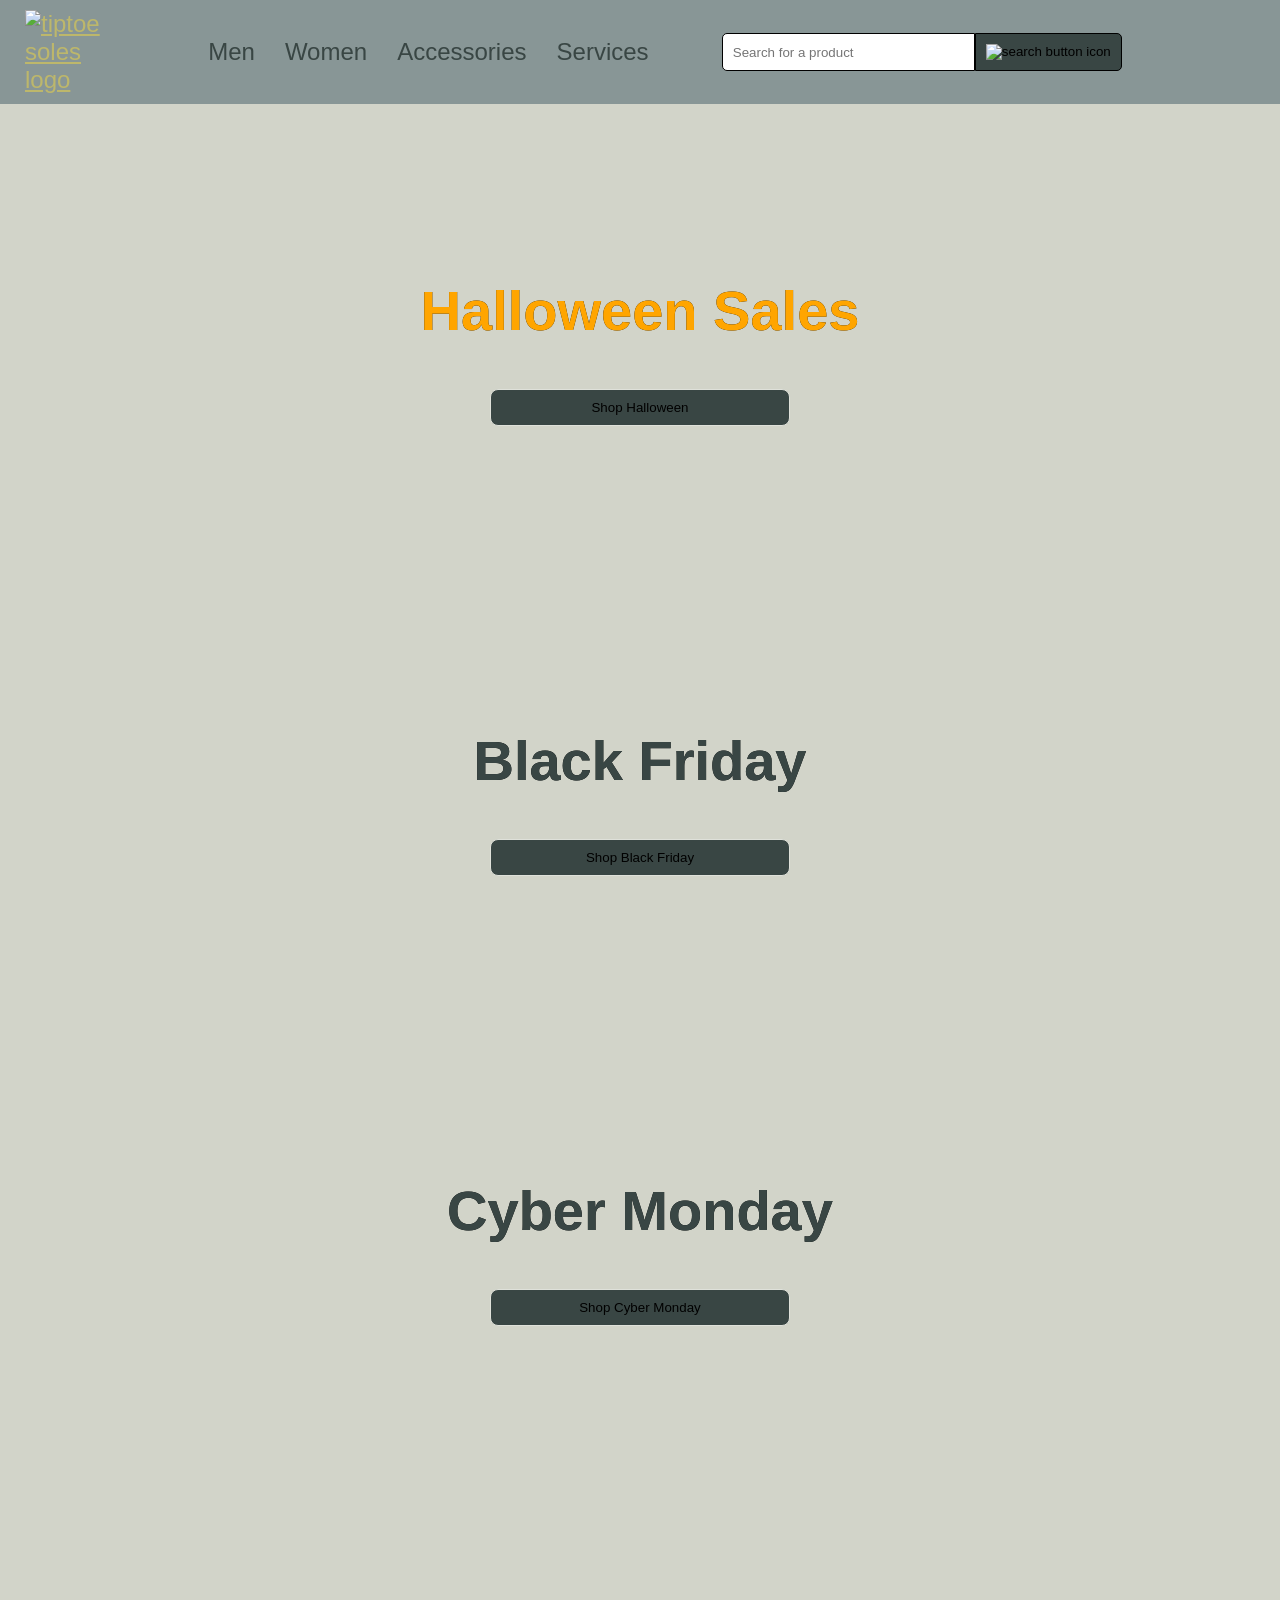
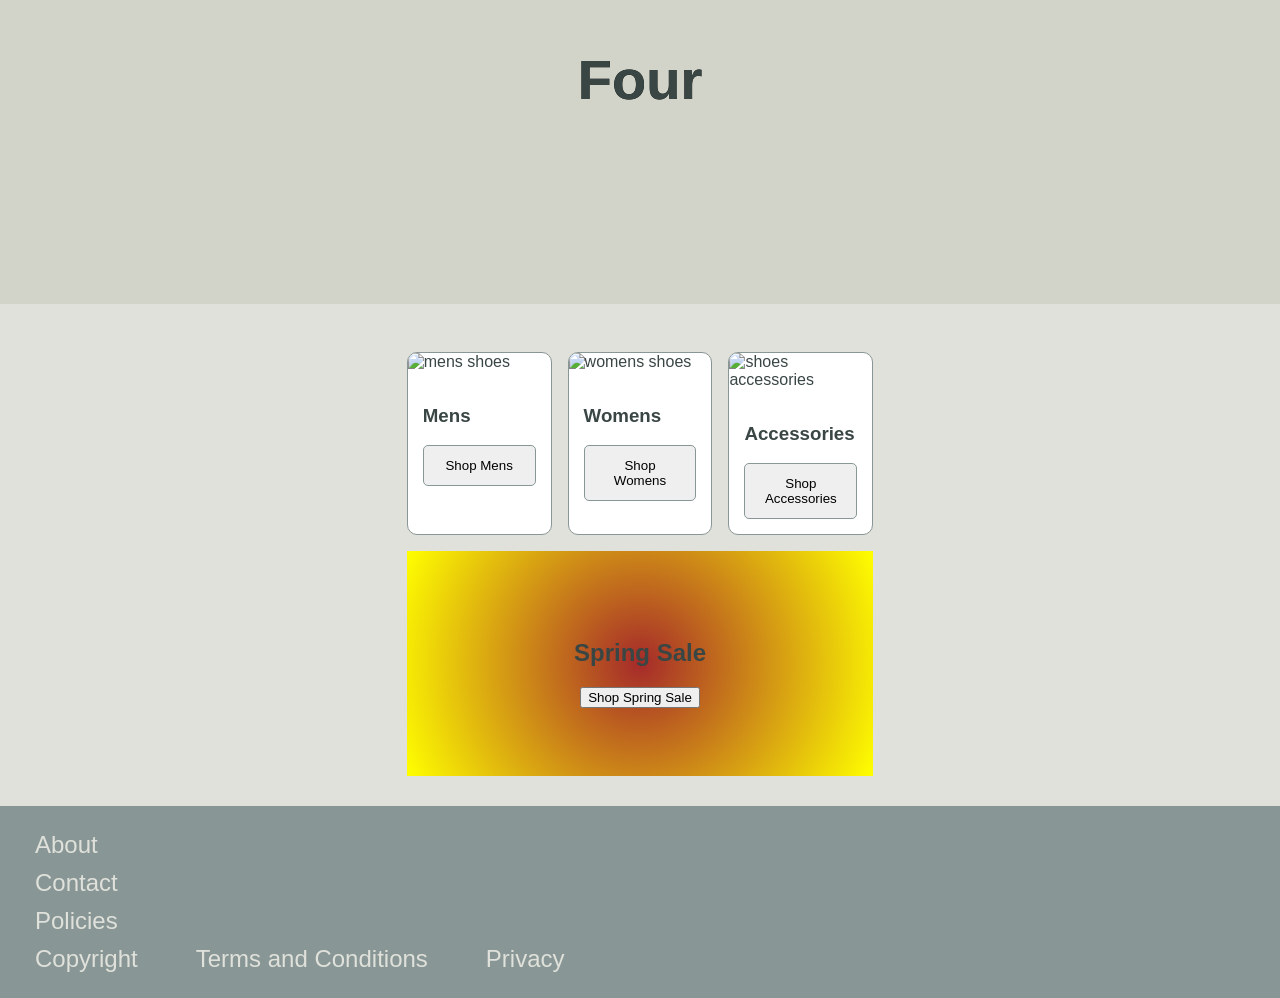
==== commit badbf125: "catch up" ====
--- a/index.html
+++ b/index.html
@@ -18,10 +18,10 @@
 <body>
     <header class="page-header">
         <button class="nav-button" id="menu-button">
-            <img src="images/burger.svg">
+            <img src="images/burger.svg" alt="menu icon">
         </button>
         <a href="index.html" class="logo-link">
-            <img class="logo" src="images/TipToe Soles_Logo.png" alt="tiptoe soles logo">
+            <img class="logo" src="images/TipToe_Soles_Logo.png" alt="tiptoe soles logo">
         </a>
         <!-- category menu -->
         <nav class="navigation" id="main">
@@ -31,10 +31,10 @@
             <a href="services.html">Services</a>
         </nav>
         <!-- search form -->
-        <form id="search" method="get" action="">
+        <form id="search" method="get" action="/formdata">
             <input type="search" name="keywords" id="keywords" placeholder="Search for a product">
             <button type="submit">
-                <img src="images/search.svg">
+                <img src="images/search-icon.svg" alt="search button icon">
             </button>
         </form>
         <nav class="navigation" id="user-nav">
@@ -74,7 +74,7 @@
         <div class="scrollbox">
             <div class="card-container">
                 <div class="card">
-                    <img src="images/shoes/Mens4by3.png">
+                    <img src="images/shoes/Mens4by3.png" alt="mens shoes">
                     <div class="card-content">
                         <h3>Mens</h3>
                         <button type="button">
@@ -83,7 +83,7 @@
                     </div>
                 </div>
                 <div class="card">
-                    <img src="images/shoes/Womens.jpg">
+                    <img src="images/shoes/Womens.jpg" alt="womens shoes">
                     <div class="card-content">
                         <h3>Womens</h3>
                         <button type="button">
@@ -92,7 +92,7 @@
                     </div>
                 </div>
                 <div class="card">
-                    <img src="images/shoes/Accessories.jpg">
+                    <img src="images/shoes/Accessories.jpg" alt="shoes accessories">
                     <div class="card-content">
                         <h3>Accessories</h3>
                         <button type="button">
